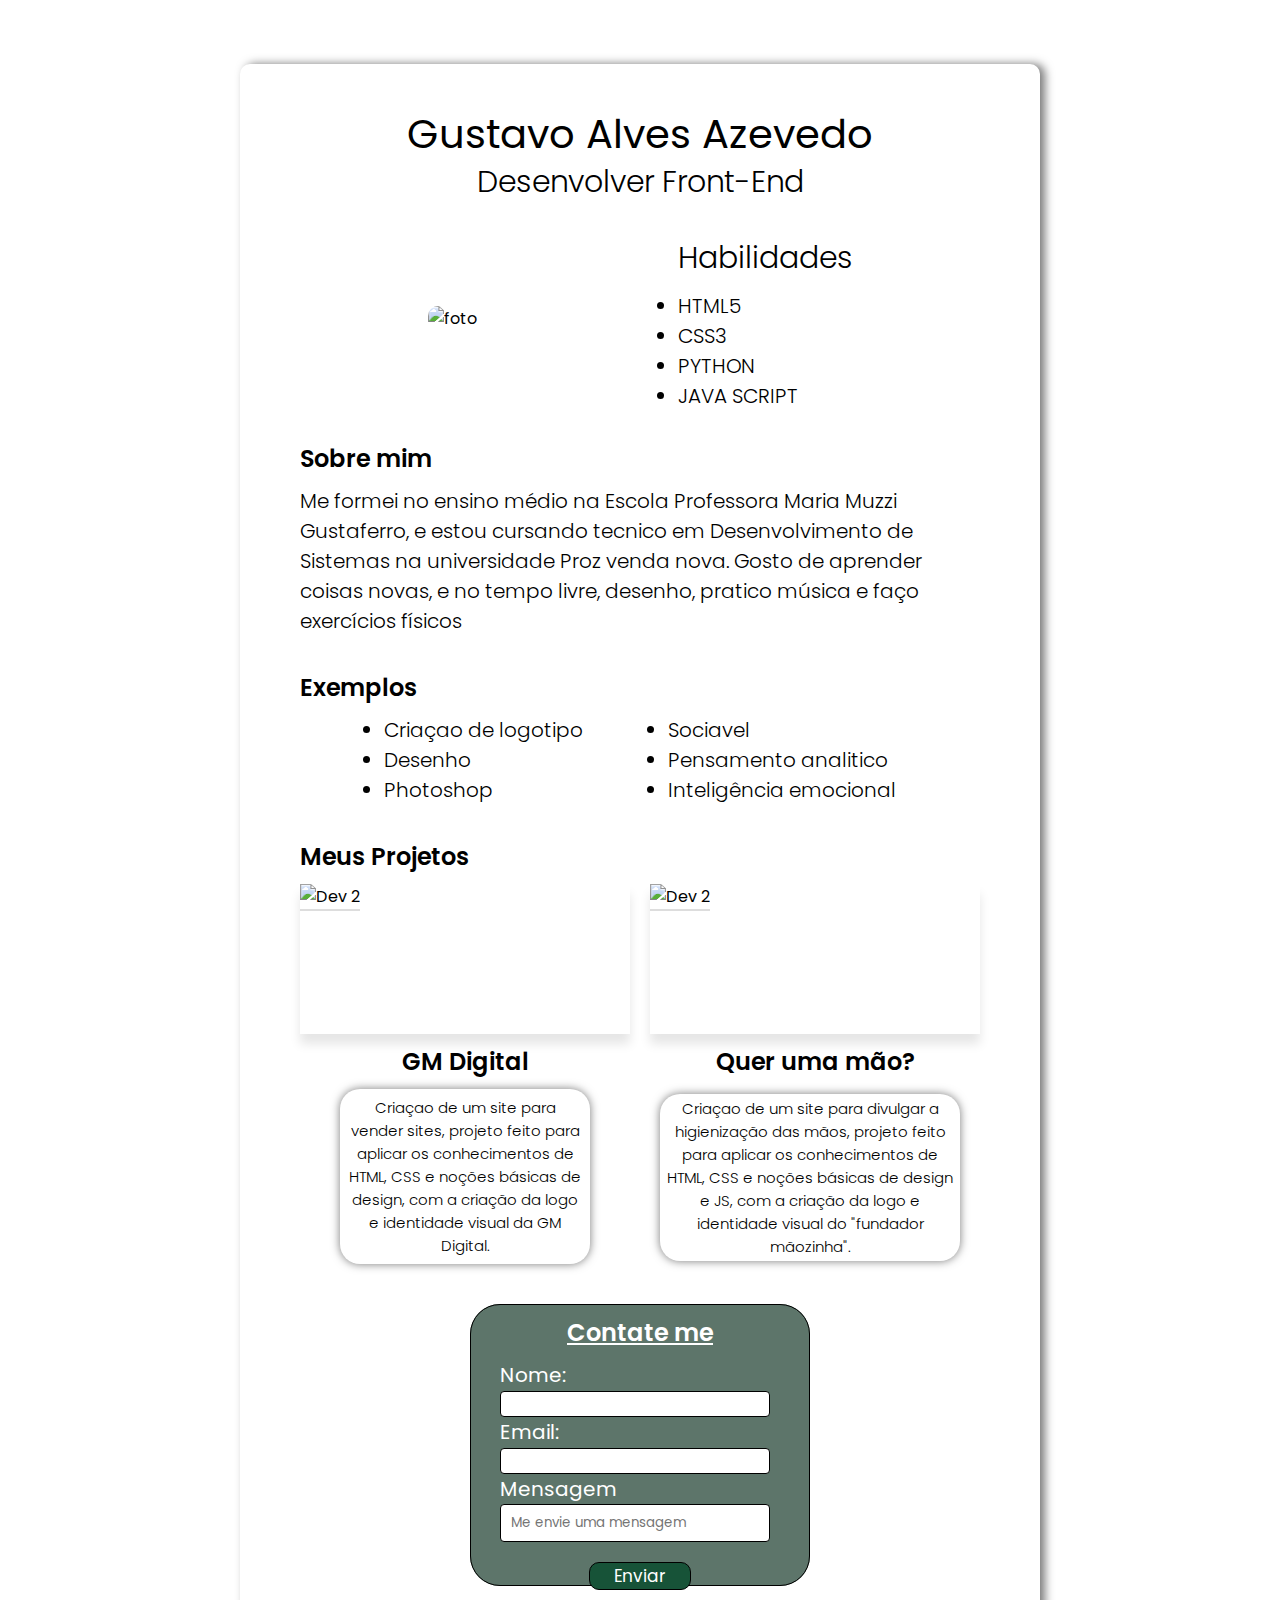
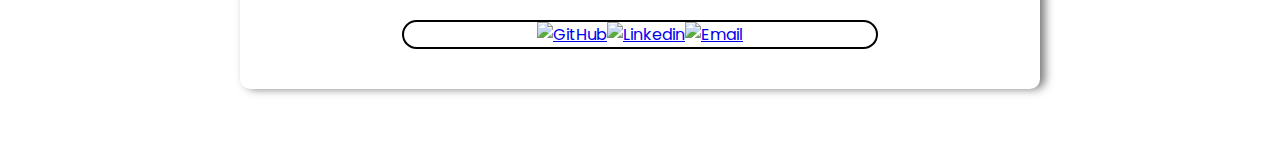
==== index.html @ 1f9af0a5 "Add files via upload" ====
<!DOCTYPE html>
<html lang="pt-BR">
    <head>
        <meta charset="UTF-8">
        <meta name="viewport" content="width=device-width, initial-scale=1.0">
        <link rel="stylesheet" href="styles.css">
        <title>Portifolio</title>
    </head>
    <body>
        <main>
            <section class="section-1">
                <h1>Gustavo Alves Azevedo</h1>
                <h2>Desenvolver Front-End</h2>
                <div class="div-1">
                    <img class="img-1" src="./img/gugu.jpeg" alt="foto">
                    <div>
                        <h2>Habilidades</h2>
                        <ul>
                            <li>HTML5</li>
                            <li>CSS3</li>
                            <li>PYTHON</li>
                            <li>JAVA SCRIPT</li>
                        </ul>
                    </div>
                </div>
            </section>
            <section class="section-2">
                <h3>Sobre mim</h3>
                <p>
                    Me formei no ensino médio na Escola Professora Maria Muzzi Gustaferro, e estou cursando tecnico em Desenvolvimento de Sistemas na universidade Proz venda nova. Gosto de aprender coisas novas, e no tempo livre, desenho, pratico música e faço exercícios físicos
                </p>
                <h3>Exemplos</h3>
                <div class="div-maior">
                    <div>
                        <ul>
                            <li>Criaçao de logotipo</li>
                            <li>Desenho</li>
                            <li>Photoshop</li>
                        </ul>
                    </div>
                    <div>
                        <ul>
                            <li>Sociavel</li>
                            <li>Pensamento analitico</li>
                            <li>Inteligência emocional</li>
                        </ul>
                    </div>
                </div>
            </section>
            <section class="section-3">
                <h3>Meus Projetos</h3>
                <div class="equipe">
                    <div class="card">
                        <div class="dev">
                            <img src="./img/gmDigital.png" alt="Dev 2">
                        </div>
                        <div class="info">
                            <h3>GM Digital</h3>
                            <p id="p-1">Criaçao de um site para vender sites, projeto feito para aplicar os conhecimentos de HTML, CSS e noções básicas de design, com a criação da logo e identidade visual da GM Digital.</p>
                        </div>
                    </div>
                    <div class="card">
                        <div class="dev">
                            <img src="./img/mao.png" alt="Dev 2">
                        </div>
                        <div class="info">
                            <h3>Quer uma mão?</h3>
                            <p id="p-2">Criaçao de um site para divulgar a higienização das mãos, projeto feito para aplicar os conhecimentos de HTML, CSS e noções básicas de design e JS, com a criação da logo e identidade visual do "fundador mãozinha".</p>
                        </div>
                    </div>
                    </div>
                </div>
            </section>
            <section class="section-4">
                <fieldset class="retangulo">
                    <form id="form" method="POST" action="cadastro.html" submit autocomplete="off" >
                        <h4><ins>Contate me</ins></h4>
                        <div>
                            <label for="nome">Nome:</label>
                            <input type="text" required>
                        </div>
                        <div>
                            <label for="email">Email:</label>
                            <input type="email" required>
                        </div>
                        <div>
                            <label for="mensage">Mensagem</label>
                            <input type="text" required id="texto" placeholder="Me envie uma mensagem">
                        </div>         
                        <input id="botao" type="submit" value="Enviar">
                        
                    </form>
                </fieldset>

                <div class="contato">
                    <a href="https://github.com/gugsexe" target="_blank"><img class="icon-1" src="./img/github-logo.png" alt="GitHub"></a>
                    <a href="https://www.linkedin.com/in/gustavo-alves-36b12233b?utm_source=share&utm_campaign=share_via&utm_content=profile&utm_medium=android_app" target="_blank"><img class="icon-2" src="./img/linkedin-logo.png" alt="Linkedin"></a>
                    <a href="https://mail.google.com/mail/u/0/#inbox?compose=GTvVlcSMVkvTCSJDdvrJFxBNFcnKVVpfLHmzMCBPkDxFDkkHHTgwPwrrPbBnkBLTfpJlLHtLDPSfr" target="_blank"><img class="icon-3" src="./img/email-logo.png" alt="Email"></a>
                </div>
            </section>
        </main>
    </body>
</html>
---- styles.css ----
@import url('https://fonts.googleapis.com/css2?family=Poppins:ital,wght@0,100;0,200;0,300;0,400;0,500;0,600;0,700;0,800;0,900;1,100;1,200;1,300;1,400;1,500;1,600;1,700;1,800;1,900&display=swap');

*,
*::before,
*::after {
  padding: 0;
  margin: 0;
  box-sizing: border-box;
  font-family:"Poppins";
}

main {
    max-width: 800px;
    width: auto;
    margin: 5% auto;
    padding: 20px 60px;
    background: white;
    border-radius: 10px;
    box-shadow: 5px 0px 10px rgba(0, 0, 0, 0.527);
}

h1{
    width: auto;
    text-align: center;
    font-size: 40px;
    margin-bottom: -15px;
    font-weight: 400;
}

h2{
    width: auto;
    font-size: 30px;
    text-align: center;
    font-weight: 300;
    margin: 10px 0px 10px 0px;
}

h3{
    font-size: 24px;
    margin: 10px 0px 10px 0px;
    font-weight: 550;
}

li,p{
    font-weight: 350;
    font-size: 20px;
}

.section-2 p{
    margin-bottom: 5%;
}

.div-1{
    width: auto;
    height: auto;
    display: flex;
    /*border: black 2px solid;*/
    justify-content: center;
    gap: 50px;
    align-items: center;
    padding: 10px;
}

.img-1{
    width: 200px;
    height: auto;
    border-radius: 10px;
    /*border: 2px black solid;*/
}

section{
    /*border: 2px blue solid;*/
    margin: 20px auto;
    padding: auto;
}

.div-maior{
    display: flex;
    justify-content: space-evenly;
    margin-bottom: 5%;
}

.section-3 p{
    width: 250px;
    border-radius: 20px;
    box-shadow: 0px 0px 10px rgba(0, 0, 0, 0.527);
    font-size: 15px;
}

.section-4{
    padding: 20px 0px 0px 0px;
}

.contato{
    display: flex;
    justify-content: center;
}

/*-----------------------------*/

.equipe {
    display: flex;
    justify-content:space-between;
     /*Espaçamento entre os membros*/
}

.dev{
    background: #fff;
    box-shadow: 0 10px 10px rgba(0, 0, 0, 0.1);
    overflow: hidden;
    width: 330px; /* Ajuste a largura conforme necessário */
    height: 150px;
    transition: transform 0.3s;
}

.dev:hover {
    transform: scale(1.10);
}

.dev a{
    text-decoration: none;
}
.dev img {
    width: 100%;
    height: auto;
    border-bottom: 2px solid #ddd; /* Linha abaixo da imagem */
}

.dev h3 {
    font-size: 1.5em;
    margin: 15px 0 5px;
}

.dev p {
    color: #555;
    padding: 0 10px 15px;
}

.info{
    margin-top: 10px;
    text-align: center;
}

#p-1{
    padding: 7px;
    margin-left: 40px;
}

#p-2{
    margin-left: 10px;
    margin-top: 15px;
    width: 300px;
    padding: 3px;
}


/*---------------------*/

.retangulo {
    border-radius: 30px;
    border: 1px solid black;
    width: 50%;
    height: 22vw;
    margin-left:auto;
    margin-right:auto; 
    background-color: #345244cb ;
    gap:1rem;
}

.retangulo h4 {
    color: white;
    display: flex;
    justify-content: center;
    padding: 10px 0px 10px 0px;
    font-size: 24px;
    font-weight: 550;

}

.retangulo label {
    color: white;
    margin-left:29px;
    margin-right:auto; 
    margin-bottom:auto;
    font-size: 20px;
}

.retangulo input {
    padding: 0px 5px 0px 10px;
    margin-left:29px;
    margin-right:auto; 
    border: 1px solid black;
    border-radius: 4px;
    width: 80%;
    height: 2vw;
    outline: none;
}


#botao {
    width: 30%;
    height: 15%;
    display: flex;
    margin-left:auto;
    margin-right:auto;
    margin-top: 20px;
    border: 1px solid black;
    border-radius: 10px;
    background-color: #175338;
    outline:#0e4135;
    padding: 0;
    cursor: pointer;
    text-align: center;
    color: white;
    font-size: 17px;
}

#texto{
    height: 3vw;
}

.contato{
    width: 70%;
    margin: 0px auto 0px auto;
    border: solid black 2px;
    margin-top: 5%;
    border-radius: 20px;
    display: flex;
    align-items: center;
}
.icon-1{
    width: 80px;
    height: 80px;
}

.icon-2{
    width: 130px;
    height: 130px;
}

.icon-3{
    width: 80px;
    height: 80px;
}
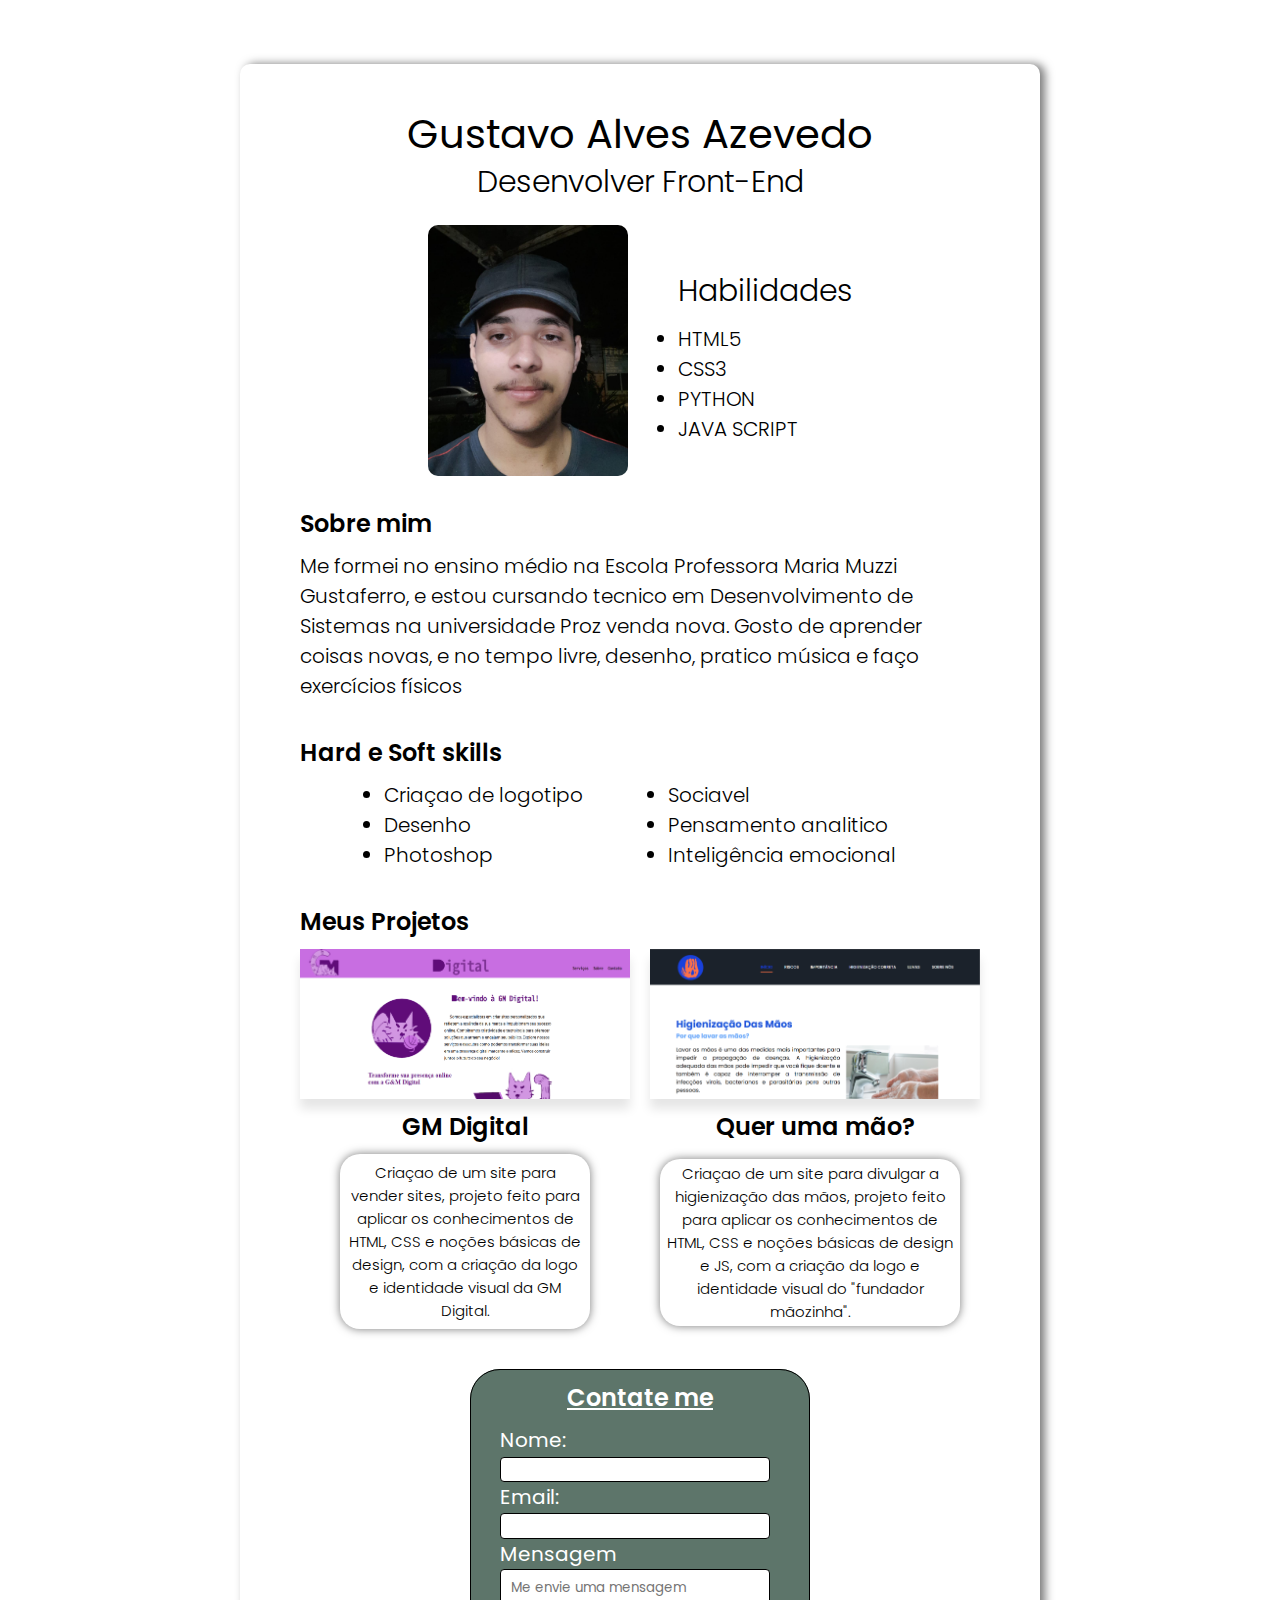
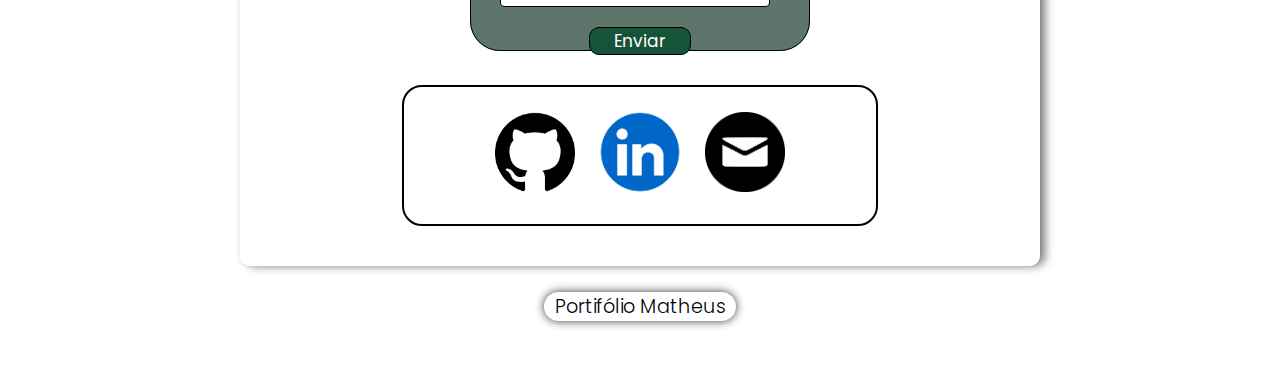
==== commit 86dae532: "Update 2" ====
--- a/index.html
+++ b/index.html
@@ -4,7 +4,7 @@
         <meta charset="UTF-8">
         <meta name="viewport" content="width=device-width, initial-scale=1.0">
         <link rel="stylesheet" href="styles.css">
-        <title>Portifolio</title>
+        <title>Portifólio</title>
     </head>
     <body>
         <main>
@@ -29,7 +29,7 @@
                 <p>
                     Me formei no ensino médio na Escola Professora Maria Muzzi Gustaferro, e estou cursando tecnico em Desenvolvimento de Sistemas na universidade Proz venda nova. Gosto de aprender coisas novas, e no tempo livre, desenho, pratico música e faço exercícios físicos
                 </p>
-                <h3>Exemplos</h3>
+                <h3>Hard e Soft skills</h3>
                 <div class="div-maior">
                     <div>
                         <ul>
@@ -99,5 +99,10 @@
                 </div>
             </section>
         </main>
+        <div class="trocar">
+            <a href="matheus.html">
+                <p>Portifólio Matheus</p>
+            </a>
+        </div>
     </body>
 </html>--- a/styles.css
+++ b/styles.css
@@ -12,7 +12,7 @@
 main {
     max-width: 800px;
     width: auto;
-    margin: 5% auto;
+    margin: 5% auto auto auto;
     padding: 20px 60px;
     background: white;
     border-radius: 10px;
@@ -241,4 +241,25 @@
 .icon-3{
     width: 80px;
     height: 80px;
+}
+
+.trocar{
+    width: 15%;
+    display: flex;
+    justify-content: center;
+    margin: 2% 0px 5% 0px;
+    box-shadow: 0px 0px 10px rgba(0, 0, 0, 0.781);
+    margin-left: auto;
+    margin-right: auto;
+    border-radius: 15px;
+}
+
+.trocar a{
+    text-decoration: none;
+    color: black;
+}
+
+.trocar p{
+    font-weight: 300;
+    font-size: 1.5vw;
 }